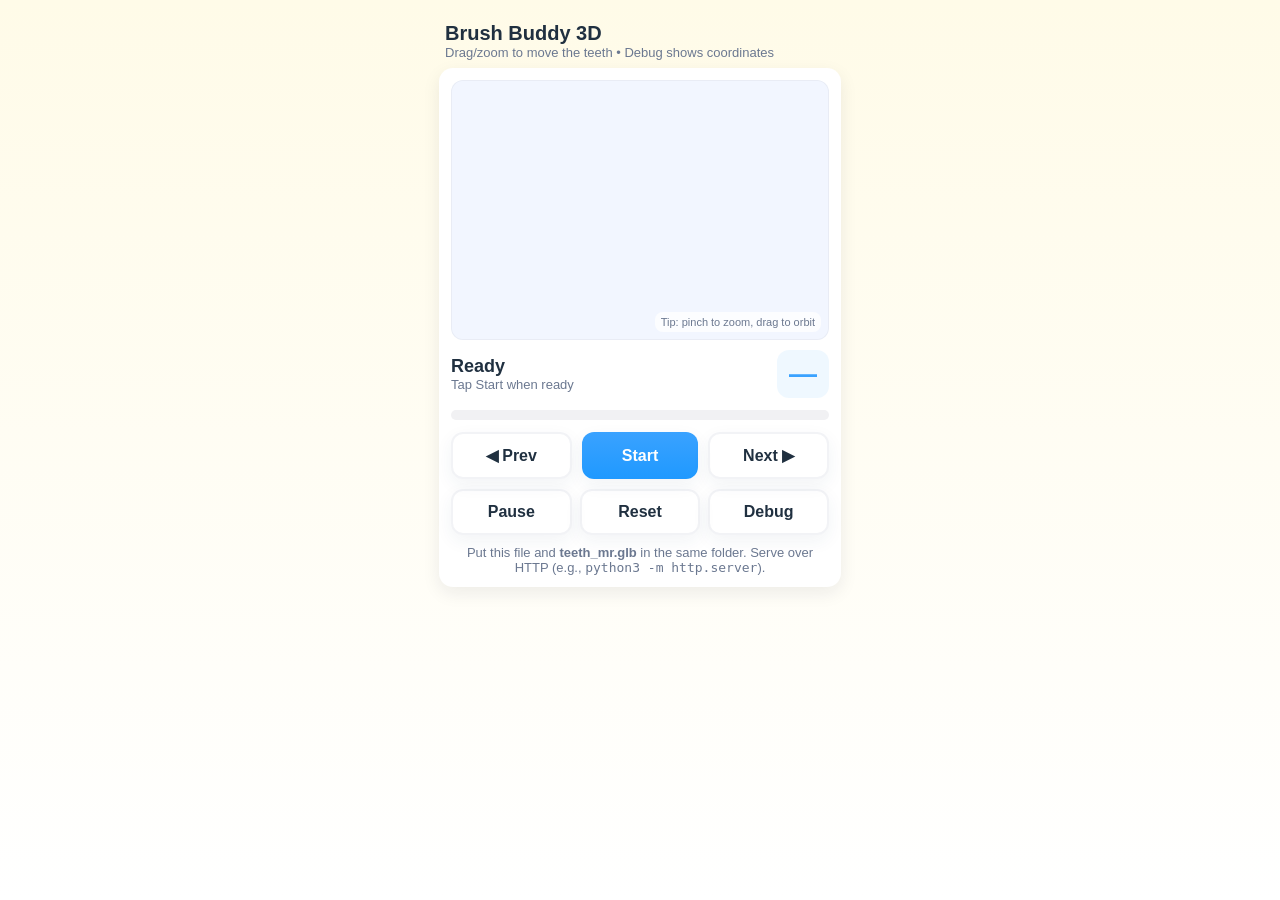
==== brush_buddy.html @ 21dcbd06 "Rename base html file" ====
<!doctype html>
<html lang="en">
<head>
<meta charset="utf-8" />
<meta name="viewport" content="width=device-width,initial-scale=1,viewport-fit=cover" />
<title>Brush Buddy 3D — Kids Brushing Timer</title>
<style>
  :root{ --bg:#fffbe8; --card:#ffffff; --accent:#3aa2ff; --accent-2:#ffb86b; --text:#203040; --muted:#6b7890; }
  html,body{ height:100%; margin:0; font-family:-apple-system,BlinkMacSystemFont,"Segoe UI",Roboto,Arial;
    background:linear-gradient(180deg,var(--bg),#fff); color:var(--text); }
  .app{ max-width:430px; margin:0 auto; padding:14px; box-sizing:border-box; }
  header{ display:flex; align-items:center; gap:12px; padding:8px 6px; }
  h1{ font-size:20px; margin:0; }
  .card{ background:var(--card); border-radius:14px; box-shadow:0 6px 18px rgba(20,30,50,.08); padding:12px; }
  .three-wrap{ width:100%; height:260px; border-radius:12px; overflow:hidden; background:#f2f6ff;
    box-shadow: inset 0 0 0 1px rgba(0,0,0,.04); position:relative; }
  .status{ display:flex; align-items:center; justify-content:space-between; gap:12px; margin-top:10px; }
  .step-label{ font-weight:700; font-size:18px; }
  .countdown{ font-size:28px; font-weight:800; color:var(--accent); background:rgba(58,162,255,.08);
    padding:8px 12px; border-radius:12px; }
  .progress{ width:100%; height:10px; background:rgba(20,30,50,.06); border-radius:999px; overflow:hidden; margin-top:12px; }
  .progress > i{ display:block; height:100%; width:0%;
    background:linear-gradient(90deg,#ff004c,#ff7a00,#ffee00,#33ff00,#00e5ff,#5a00ff,#ff00f0,#ff004c);
    background-size:300% 100%;
    animation:rainbow-crawl 3s linear infinite;
    transition:width .8s linear;
  }
  @keyframes rainbow-crawl{
    0%{ background-position:0% 50%; }
    100%{ background-position:100% 50%; }
  }
  .controls{ display:flex; gap:10px; margin-top:12px; }
  button{ flex:1; padding:12px 10px; border-radius:12px; font-weight:700; border:0; background:linear-gradient(180deg,#f3f7ff,#e6f1ff); color:var(--text); box-shadow:0 6px 18px rgba(40,60,100,.06); font-size:16px; }
  button.primary{ background:linear-gradient(180deg,var(--accent),#1f99ff); color:#fff; }
  button.ghost{ background:transparent; border:2px solid rgba(40,60,100,.06); }
  .footer-note{ margin-top:10px; font-size:13px; color:var(--muted); text-align:center; }
  @media (max-width:380px){ .three-wrap{ height:230px; } }

  /* Debug HUD */
  .hud{
    position:absolute; left:8px; top:8px; background:rgba(0,0,0,.55); color:#fff;
    padding:8px 10px; border-radius:10px; font-size:12px; line-height:1.25;
    backdrop-filter: blur(4px); display:none; max-width: calc(100% - 16px);
  }
  .hud pre{ margin:0; white-space:pre-wrap; word-break:break-word; font-family:ui-monospace,SFMono-Regular,Menlo,monospace; }
  .hud .row{ display:flex; gap:8px; align-items:center; margin-top:6px; }
  .hud button{
    padding:6px 8px; border-radius:8px; font-size:12px; font-weight:700; color:#203040;
    background:#fff; border:0; box-shadow:none; flex:0 0 auto;
  }
  .hint{
    position:absolute; right:8px; bottom:8px; font-size:11px; color:#6b7890;
    background:rgba(255,255,255,.8); padding:4px 6px; border-radius:8px;
  }
</style>
</head>
<body>
<div class="app">
  <header>
    <div>
      <h1>Brush Buddy 3D</h1>
      <div style="font-size:13px;color:var(--muted)">Drag/zoom to move the teeth • Debug shows coordinates</div>
    </div>
  </header>

  <div class="card">
    <div class="three-wrap" aria-label="3D teeth model">
      <div id="threeRoot" style="width:100%;height:100%;"></div>
      <div id="hud" class="hud">
        <div><strong>Debug</strong> — camera & target</div>
        <pre id="hudText"></pre>
        <div class="row"><button id="copyBtn">Copy</button></div>
      </div>
      <div class="hint">Tip: pinch to zoom, drag to orbit</div>
    </div>

    <div class="status">
      <div>
        <div class="step-label" id="stepLabel">Ready</div>
        <div style="font-size:13px;color:var(--muted)" id="stepHint">Tap Start when ready</div>
      </div>
      <div class="countdown" id="countdown">—</div>
    </div>

    <div class="progress"><i id="progFill"></i></div>

    <div class="controls" style="margin-top:12px;">
      <button id="backBtn" class="ghost">◀︎ Prev</button>
      <button id="startBtn" class="primary">Start</button>
      <button id="nextBtn" class="ghost">Next ▶︎</button>
    </div>

    <div style="display:flex;gap:8px;margin-top:10px;">
      <button id="pauseBtn" class="ghost" style="flex:1">Pause</button>
      <button id="resetBtn" class="ghost" style="flex:1">Reset</button>
      <button id="debugBtn" class="ghost" style="flex:1">Debug</button>
    </div>

    <div class="footer-note">
      Put this file and <b>teeth_mr.glb</b> in the same folder. Serve over HTTP (e.g., <code>python3 -m http.server</code>).
    </div>
  </div>
</div>

<script type="module">
/* Use esm.sh so all imports resolve on iPhone without import maps */
import * as THREE from "https://esm.sh/three@0.160.0";
import { GLTFLoader } from "https://esm.sh/three@0.160.0/examples/jsm/loaders/GLTFLoader.js";
import { OrbitControls } from "https://esm.sh/three@0.160.0/examples/jsm/controls/OrbitControls.js";

function toTitleCase(str) {
  return str.toLowerCase().replace(/\b\w/g, s => s.toUpperCase());
}

/* ------------ UI + Timer ------------ */
function buildSequenceFor(prefix){
  const P = toTitleCase(prefix);
  return [
    { key:`${prefix}-chew-right`, label:`${P} — Right`, duration:15 },
    { key:`${prefix}-chew-left`,  label:`${P} — Left`,  duration:15 },
    { key:`${prefix}-front`,      label:`${P} front`,           duration:10 },
    { key:`${prefix}-behind`,     label:`Behind front teeth`,    duration:10 },
    { key:`${prefix}-in-left`,    label:`${P} inside - outside`,   duration:7  },
    { key:`${prefix}-out-left`,   label:`${P} outside - inside`,  duration:7  },
    { key:`${prefix}-in-right`,   label:`${P} inside - outside`,  duration:7  },
    { key:`${prefix}-out-right`,  label:`${P} outside - inside`, duration:7  },
  ];
}
const sequence = [...buildSequenceFor('upper'), ...buildSequenceFor('lower')];
const ui = {
  countdown: document.getElementById('countdown'),
  stepLabel: document.getElementById('stepLabel'),
  stepHint:  document.getElementById('stepHint'),
  progFill:  document.getElementById('progFill'),
  startBtn:  document.getElementById('startBtn'),
  pauseBtn:  document.getElementById('pauseBtn'),
  hud:       document.getElementById('hud'),
  hudText:   document.getElementById('hudText'),
  copyBtn:   document.getElementById('copyBtn'),
};
let state = { idx:0, secondsLeft: sequence[0].duration, running:false, ticker:null };
function formatTime(sec){ const m=Math.floor(sec/60), s=sec%60; return `${m}:${s<10?'0':''}${s}`; }
function beep(){ try{ const C=new (window.AudioContext||window.webkitAudioContext)(); const o=C.createOscillator(),g=C.createGain(); o.type='sine'; o.frequency.value=880; g.gain.value=0.02; o.connect(g); g.connect(C.destination); o.start(); setTimeout(()=>{o.stop();C.close();},120);}catch{} }

/* ------------ 3D Scene ------------ */
const container = document.getElementById('threeRoot');
const renderer = new THREE.WebGLRenderer({ antialias:true, alpha:true, powerPreference:'high-performance' });
renderer.setPixelRatio(Math.min(window.devicePixelRatio, 2));
renderer.setSize(container.clientWidth, container.clientHeight);
renderer.outputColorSpace = THREE.SRGBColorSpace;
renderer.toneMapping = THREE.ACESFilmicToneMapping;
renderer.toneMappingExposure = 1.0;
container.appendChild(renderer.domElement);

const scene = new THREE.Scene();
scene.background = new THREE.Color(0xf3f7ff);

const camera = new THREE.PerspectiveCamera(36, container.clientWidth/container.clientHeight, 0.01, 200);
camera.position.set(0, 0.2, 2.0);

// Lights
scene.add(new THREE.AmbientLight(0xffffff, 0.65));
const dir = new THREE.DirectionalLight(0xffffff, 1.0);
dir.position.set(1.2, 1.1, 1.5);
scene.add(dir);

// Controls (moveable model)
const controls = new OrbitControls(camera, renderer.domElement);
controls.enableDamping = true;
controls.dampingFactor = 0.08;
controls.rotateSpeed = 0.9;
controls.zoomSpeed = 0.6;
controls.panSpeed = 0.8;
//controls.target.set(0,0,0);

// Root
const root = new THREE.Group();
scene.add(root);
let model=null, bcenter=new THREE.Vector3(), bradius=0;

// Load model (converted metallic-roughness)
const loader = new GLTFLoader();
loader.load('./teeth_mr.glb',
  (gltf)=>{
    model = gltf.scene;

    // Ensure visible
    model.traverse(n=>{
      if(n.isMesh){ n.frustumCulled = false; n.castShadow=false; n.receiveShadow=false; }
    });

    root.add(model);

    // 🔸 Scale up 2× (per your request)
    // model.scale.multiplyScalar(2);

    // Center & bounds
    const box = new THREE.Box3().setFromObject(model);
    const size = new THREE.Vector3();
    const center = new THREE.Vector3();

    box.getSize(size);
    box.getCenter(center);

    if(Math.max(size.x,size.y,size.z) > 1e-6){
      model.position.sub(center);
      box.setFromObject(model);
    }
    const sphere = box.getBoundingSphere(new THREE.Sphere());
    bcenter.copy(sphere.center);
    bradius = Math.max(sphere.radius/1.5, 1e-3);


    // Auto-frame
    fitCameraToSphere(camera, bcenter, bradius, 1.35, new THREE.Vector3(0.6, 0.35, 0.9));
    controls.target.copy(bcenter);
    controls.update();

    // Start sequence
    setCameraToKey(sequence[0].key, true);
    renderStep();
    updateHud();
  },
  undefined,
  (err)=>{
    ui.stepHint.textContent = 'Could not load teeth_mr.glb — is it next to this file?';
    console.error(err);
  }
);

// Fit camera util
function fitCameraToSphere(cam, center, radius, zoom=1.2, dirHint=new THREE.Vector3(0,0,1)){
  const fov = cam.fov * Math.PI/180;
  const dist = (radius * zoom) / Math.sin(fov/2);
  const dir = dirHint.clone().normalize();
  cam.position.copy(center).addScaledVector(dir, dist);
  cam.near = Math.max(0.01, dist - radius*2);
  cam.far  = dist + radius*2 + 5;
  cam.updateProjectionMatrix();
  cam.lookAt(center);
}

// Views (directional) → converted to positions relative to model radius
function viewPositionFromDir(dir){
  if(!bradius) return new THREE.Vector3(0,0,2);
  const fov = camera.fov * Math.PI/180;
  const dist = (bradius * 1.25) / Math.sin(fov/2);
  const d = dir.clone().normalize();
  return bcenter.clone().addScaledVector(d, dist);
}
const VIEW_DIRS = {
  'upper-chew-right': new THREE.Vector3( 0.4,  -0.6,  1.2),
  // 'upper-chew-right': new THREE.Vector3( 0.8,  0.5,  0.8),
  'upper-chew-left' : new THREE.Vector3(-0.4,  -0.6,  1.2),
  // 'upper-chew-left' : new THREE.Vector3(-0.8,  0.5,  0.8),
  'upper-front'     : new THREE.Vector3( 0.0,  0.4,  1.2),
  'upper-behind'    : new THREE.Vector3( 0.0,  0.6, -1.9),
  'upper-in-left'   : new THREE.Vector3(-0.8,  0.5, -0.2),
  'upper-out-left'  : new THREE.Vector3(-0.8,  0.3,  0.6),
  'upper-in-right'  : new THREE.Vector3( 0.8,  0.5, -0.2),
  'upper-out-right' : new THREE.Vector3( 0.8,  0.3,  0.6),

  'lower-chew-right': new THREE.Vector3( 0.8, -0.4,  0.8),
  'lower-chew-left' : new THREE.Vector3(-0.8, -0.4,  0.8),
  'lower-front'     : new THREE.Vector3( 0.0, -0.2,  1.2),
  'lower-behind'    : new THREE.Vector3( 0.0, -0.4, -0.9),
  'lower-in-left'   : new THREE.Vector3(-0.8, -0.3, -0.2),
  'lower-out-left'  : new THREE.Vector3(-0.8, -0.3,  0.6),
  'lower-in-right'  : new THREE.Vector3( 0.8, -0.3, -0.2),
  'lower-out-right' : new THREE.Vector3( 0.8, -0.3,  0.6),
};

// Camera tween
let tweenStart = 0, tweenDur = 550;
const startPos = new THREE.Vector3(), endPos = new THREE.Vector3();

function setCameraToKey(key, immediate=false){
  if(!bradius) return;
  const dir = VIEW_DIRS[key] ? VIEW_DIRS[key].clone() : new THREE.Vector3(0,0,1);
  const dst = viewPositionFromDir(dir);
  controls.target.copy(bcenter); // keep target locked on teeth
  controls.update();
  if(immediate){
    camera.position.copy(dst);
    camera.lookAt(bcenter);
    controls.update();
    return;
  }
  startPos.copy(camera.position);
  endPos.copy(dst);
  tweenStart = performance.now();
}
function updateTween(now){
  const t = Math.min(1, (now - tweenStart)/tweenDur);
  const e = t<0.5 ? 2*t*t : 1 - Math.pow(-2*t+2,2)/2;
  camera.position.lerpVectors(startPos, endPos, e);
  camera.lookAt(bcenter);
  controls.update();
}

/* ------------ Render & Resize ------------ */
function onResize(){
  const w = container.clientWidth, h = container.clientHeight;
  camera.aspect = w/h;
  camera.updateProjectionMatrix();
  renderer.setSize(w,h,false);
}
window.addEventListener('resize', onResize);
renderer.setAnimationLoop((now)=>{ updateTween(now||performance.now()); renderer.render(scene, camera); });

/* ------------ Debug toggle & HUD ------------ */
let debugOn = false, savedMaterials = [];
function updateHud(){
  if(!debugOn) return;
  const pos = camera.position, tgt = controls.target;
  const dist = pos.distanceTo(tgt);
  const az = controls.getAzimuthalAngle?.() ?? 0; // radians
  const pol = controls.getPolarAngle?.() ?? 0;    // radians
  const to3 = (v)=>`${v.x.toFixed(3)}, ${v.y.toFixed(3)}, ${v.z.toFixed(3)}`;
  ui.hudText.textContent =
`pos:  (${to3(pos)})
tgt:  (${to3(tgt)})
dist: ${dist.toFixed(3)}
azim: ${az.toFixed(3)} rad (${(az*180/Math.PI).toFixed(1)}°)
polar:${pol.toFixed(3)} rad (${(pol*180/Math.PI).toFixed(1)}°)`;
}
function toggleDebug(){
  debugOn = !debugOn;
  ui.hud.style.display = debugOn ? 'block' : 'none';
  if(!model) return;
  if(debugOn){
    savedMaterials = [];
    model.traverse(n=>{
      if(n.isMesh){ savedMaterials.push([n, n.material]); n.material = new THREE.MeshNormalMaterial(); }
    });
    updateHud();
  }else{
    savedMaterials.forEach(([mesh, mat])=> mesh.material = mat);
    savedMaterials = [];
  }
}
document.getElementById('debugBtn').addEventListener('click', toggleDebug);
ui.copyBtn.addEventListener('click', async ()=>{
  try{ await navigator.clipboard.writeText(ui.hudText.textContent); ui.hudText.textContent += "\n(copied)"; setTimeout(updateHud, 1200);}catch{}
});
controls.addEventListener('change', updateHud);

/* ------------ Timer wiring ------------ */
const countdown = document.getElementById('countdown');
function renderStep(){
  if(state.idx >= sequence.length){
    ui.stepLabel.textContent = 'Done!'; ui.stepHint.textContent = 'All areas brushed — great job!';
    countdown.textContent = '0:00'; ui.progFill.style.width = '100%';
    navigator.vibrate && navigator.vibrate([80,40,80]); return;
  }
  const s = sequence[state.idx];
  ui.stepLabel.textContent = `Step ${state.idx+1} — ${s.label}`;
  ui.stepHint.textContent  = `Brush this area for ${s.duration} seconds`;
  countdown.textContent = formatTime(state.secondsLeft);
  ui.progFill.style.width = Math.round((state.idx / sequence.length) * 100) + '%';
  setCameraToKey(s.key, false);
  beep(); navigator.vibrate && navigator.vibrate(40);
}
function nextStep(){ if(state.idx < sequence.length) state.idx++; if(state.idx >= sequence.length){ stopTicker(); renderStep(); return; } state.secondsLeft = sequence[state.idx].duration; renderStep(); }
function prevStep(){ state.idx = Math.max(0, state.idx-1); state.secondsLeft = sequence[state.idx].duration; renderStep(); }
function startTicker(){
  if(state.running) return; state.running = true;
  ui.startBtn.textContent='Running...'; ui.startBtn.classList.remove('primary'); ui.startBtn.disabled = true;
  state.ticker = setInterval(()=>{ if(state.secondsLeft>0){ state.secondsLeft--; countdown.textContent = formatTime(state.secondsLeft); } else { nextStep(); } }, 1000);
}
function stopTicker(){ state.running=false; clearInterval(state.ticker); state.ticker=null; ui.startBtn.textContent='Start'; ui.startBtn.classList.add('primary'); ui.startBtn.disabled=false; }
function pauseToggle(){ if(state.running){ clearInterval(state.ticker); state.ticker=null; state.running=false; ui.pauseBtn.textContent='Resume'; } else { startTicker(); ui.pauseBtn.textContent='Pause'; } }
function resetAll(){ stopTicker(); state.idx=0; state.secondsLeft = sequence[0].duration; renderStep(); ui.pauseBtn.textContent='Pause'; }

/* Buttons */
document.getElementById('startBtn').addEventListener('click', ()=>{
  if(state.idx >= sequence.length) resetAll();
  if(bradius){ setCameraToKey(sequence[state.idx].key, true); }
  startTicker(); beep(); navigator.vibrate && navigator.vibrate(80);
});
document.getElementById('nextBtn').addEventListener('click', nextStep);
document.getElementById('backBtn').addEventListener('click', prevStep);
document.getElementById('pauseBtn').addEventListener('click', pauseToggle);
document.getElementById('resetBtn').addEventListener('click', resetAll);

// Initialize
state.secondsLeft = sequence[0].duration; renderStep();
</script>
</body>
</html>
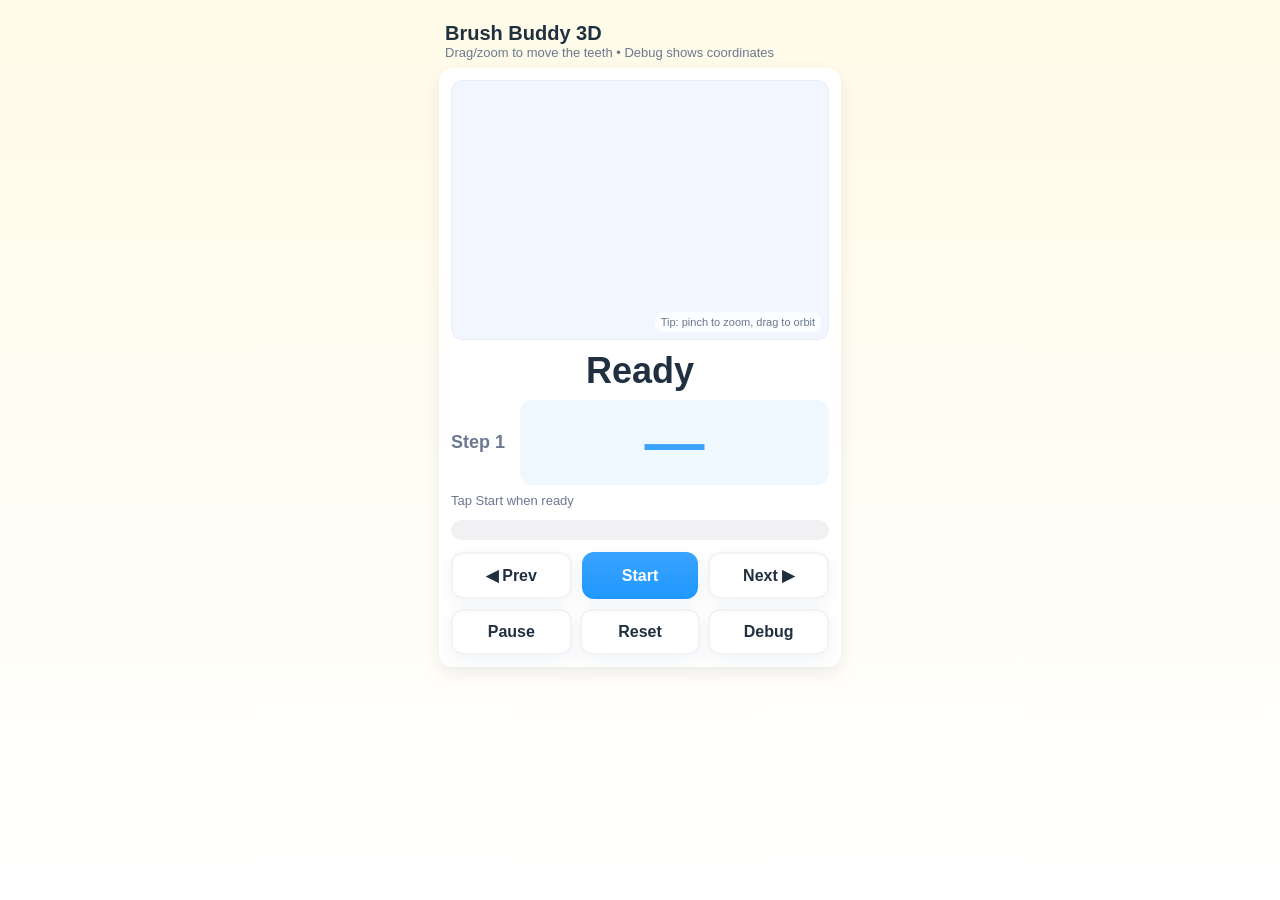
==== commit 12bab0eb: "Move style to css file" ====
--- a/brush_buddy.html
+++ b/brush_buddy.html
@@ -4,68 +4,20 @@
 <meta charset="utf-8" />
 <meta name="viewport" content="width=device-width,initial-scale=1,viewport-fit=cover" />
 <title>Brush Buddy 3D — Kids Brushing Timer</title>
-<style>
-  :root{ --bg:#fffbe8; --card:#ffffff; --accent:#3aa2ff; --accent-2:#ffb86b; --text:#203040; --muted:#6b7890; }
-  html,body{ height:100%; margin:0; font-family:-apple-system,BlinkMacSystemFont,"Segoe UI",Roboto,Arial;
-    background:linear-gradient(180deg,var(--bg),#fff); color:var(--text); }
-  .app{ max-width:430px; margin:0 auto; padding:14px; box-sizing:border-box; }
-  header{ display:flex; align-items:center; gap:12px; padding:8px 6px; }
-  h1{ font-size:20px; margin:0; }
-  .card{ background:var(--card); border-radius:14px; box-shadow:0 6px 18px rgba(20,30,50,.08); padding:12px; }
-  .three-wrap{ width:100%; height:260px; border-radius:12px; overflow:hidden; background:#f2f6ff;
-    box-shadow: inset 0 0 0 1px rgba(0,0,0,.04); position:relative; }
-  .status{ display:flex; align-items:center; justify-content:space-between; gap:12px; margin-top:10px; }
-  .step-label{ font-weight:700; font-size:18px; }
-  .countdown{ font-size:28px; font-weight:800; color:var(--accent); background:rgba(58,162,255,.08);
-    padding:8px 12px; border-radius:12px; }
-  .progress{ width:100%; height:10px; background:rgba(20,30,50,.06); border-radius:999px; overflow:hidden; margin-top:12px; }
-  .progress > i{ display:block; height:100%; width:0%;
-    background:linear-gradient(90deg,#ff004c,#ff7a00,#ffee00,#33ff00,#00e5ff,#5a00ff,#ff00f0,#ff004c);
-    background-size:300% 100%;
-    animation:rainbow-crawl 3s linear infinite;
-    transition:width .8s linear;
-  }
-  @keyframes rainbow-crawl{
-    0%{ background-position:0% 50%; }
-    100%{ background-position:100% 50%; }
-  }
-  .controls{ display:flex; gap:10px; margin-top:12px; }
-  button{ flex:1; padding:12px 10px; border-radius:12px; font-weight:700; border:0; background:linear-gradient(180deg,#f3f7ff,#e6f1ff); color:var(--text); box-shadow:0 6px 18px rgba(40,60,100,.06); font-size:16px; }
-  button.primary{ background:linear-gradient(180deg,var(--accent),#1f99ff); color:#fff; }
-  button.ghost{ background:transparent; border:2px solid rgba(40,60,100,.06); }
-  .footer-note{ margin-top:10px; font-size:13px; color:var(--muted); text-align:center; }
-  @media (max-width:380px){ .three-wrap{ height:230px; } }
-
-  /* Debug HUD */
-  .hud{
-    position:absolute; left:8px; top:8px; background:rgba(0,0,0,.55); color:#fff;
-    padding:8px 10px; border-radius:10px; font-size:12px; line-height:1.25;
-    backdrop-filter: blur(4px); display:none; max-width: calc(100% - 16px);
-  }
-  .hud pre{ margin:0; white-space:pre-wrap; word-break:break-word; font-family:ui-monospace,SFMono-Regular,Menlo,monospace; }
-  .hud .row{ display:flex; gap:8px; align-items:center; margin-top:6px; }
-  .hud button{
-    padding:6px 8px; border-radius:8px; font-size:12px; font-weight:700; color:#203040;
-    background:#fff; border:0; box-shadow:none; flex:0 0 auto;
-  }
-  .hint{
-    position:absolute; right:8px; bottom:8px; font-size:11px; color:#6b7890;
-    background:rgba(255,255,255,.8); padding:4px 6px; border-radius:8px;
-  }
-</style>
+<link rel="stylesheet" href="brush_buddy.css" />
 </head>
 <body>
 <div class="app">
   <header>
     <div>
       <h1>Brush Buddy 3D</h1>
-      <div style="font-size:13px;color:var(--muted)">Drag/zoom to move the teeth • Debug shows coordinates</div>
+      <div class="subhead">Drag/zoom to move the teeth • Debug shows coordinates</div>
     </div>
   </header>
 
   <div class="card">
     <div class="three-wrap" aria-label="3D teeth model">
-      <div id="threeRoot" style="width:100%;height:100%;"></div>
+      <div id="threeRoot"></div>
       <div id="hud" class="hud">
         <div><strong>Debug</strong> — camera & target</div>
         <pre id="hudText"></pre>
@@ -75,30 +27,28 @@
     </div>
 
     <div class="status">
-      <div>
-        <div class="step-label" id="stepLabel">Ready</div>
-        <div style="font-size:13px;color:var(--muted)" id="stepHint">Tap Start when ready</div>
+      <div class="step-label" id="stepLabel">Ready</div>
+      <div class="status-row">
+        <div class="step-num" id="stepNum">Step 1</div>
+        <div class="countdown" id="countdown">—</div>
       </div>
-      <div class="countdown" id="countdown">—</div>
+      <div class="step-hint" id="stepHint">Tap Start when ready</div>
     </div>
 
     <div class="progress"><i id="progFill"></i></div>
 
-    <div class="controls" style="margin-top:12px;">
+    <div class="controls">
       <button id="backBtn" class="ghost">◀︎ Prev</button>
       <button id="startBtn" class="primary">Start</button>
       <button id="nextBtn" class="ghost">Next ▶︎</button>
     </div>
 
-    <div style="display:flex;gap:8px;margin-top:10px;">
-      <button id="pauseBtn" class="ghost" style="flex:1">Pause</button>
-      <button id="resetBtn" class="ghost" style="flex:1">Reset</button>
-      <button id="debugBtn" class="ghost" style="flex:1">Debug</button>
-    </div>
-
-    <div class="footer-note">
-      Put this file and <b>teeth_mr.glb</b> in the same folder. Serve over HTTP (e.g., <code>python3 -m http.server</code>).
-    </div>
+    <div class="controls-secondary">
+      <button id="pauseBtn" class="ghost">Pause</button>
+      <button id="resetBtn" class="ghost">Reset</button>
+      <button id="debugBtn" class="ghost">Debug</button>
+    </div>
+
   </div>
 </div>
 
@@ -131,6 +81,7 @@
   countdown: document.getElementById('countdown'),
   stepLabel: document.getElementById('stepLabel'),
   stepHint:  document.getElementById('stepHint'),
+  stepNum:   document.getElementById('stepNum'),
   progFill:  document.getElementById('progFill'),
   startBtn:  document.getElementById('startBtn'),
   pauseBtn:  document.getElementById('pauseBtn'),
@@ -354,7 +305,8 @@
     navigator.vibrate && navigator.vibrate([80,40,80]); return;
   }
   const s = sequence[state.idx];
-  ui.stepLabel.textContent = `Step ${state.idx+1} — ${s.label}`;
+  ui.stepLabel.textContent = s.label;
+  ui.stepNum.textContent   = `Step ${state.idx+1}`;
   ui.stepHint.textContent  = `Brush this area for ${s.duration} seconds`;
   countdown.textContent = formatTime(state.secondsLeft);
   ui.progFill.style.width = Math.round((state.idx / sequence.length) * 100) + '%';
--- a/brush_buddy.css
+++ b/brush_buddy.css
@@ -0,0 +1,72 @@
+:root{ --bg:#fffbe8; --card:#ffffff; --accent:#3aa2ff; --accent-2:#ffb86b; --text:#203040; --muted:#6b7890; }
+html,body{
+  height:100%;
+  margin:0;
+  font-family:-apple-system,BlinkMacSystemFont,"Segoe UI",Roboto,Arial;
+  background:linear-gradient(180deg,var(--bg),#fff);
+  color:var(--text);
+}
+.app{ max-width:430px; margin:0 auto; padding:14px; box-sizing:border-box; }
+header{ display:flex; align-items:center; gap:12px; padding:8px 6px; }
+h1{ font-size:20px; margin:0; }
+.subhead{ font-size:13px; color:var(--muted); }
+
+.card{ background:var(--card); border-radius:14px; box-shadow:0 6px 18px rgba(20,30,50,.08); padding:12px; }
+.three-wrap{
+  width:100%; height:260px; border-radius:12px; overflow:hidden; background:#f2f6ff;
+  box-shadow: inset 0 0 0 1px rgba(0,0,0,.04); position:relative;
+}
+#threeRoot{ width:100%; height:100%; }
+
+.status{ display:flex; flex-direction:column; gap:8px; margin-top:10px; }
+.step-label{ font-weight:800; font-size:36px; text-align: center;}
+.status-row{ display:flex; align-items:center; justify-content:space-between; gap:12px; }
+.step-num{ font-weight:700; font-size:18px; color:var(--muted); flex:1; }
+.countdown{
+  font-size:60px; font-weight:800; color:var(--accent); background:rgba(58,162,255,.08);
+  padding:8px 12px; border-radius:12px; flex:5; text-align:center;
+}
+.step-hint{ font-size:13px; color:var(--muted); }
+
+.progress{ width:100%; height:20px; background:rgba(20,30,50,.06); border-radius:999px; overflow:hidden; margin-top:12px; }
+.progress > i{
+  display:block; height:100%; width:0%;
+  background:linear-gradient(90deg,#ff004c,#ff7a00,#ffee00,#33ff00,#00e5ff,#5a00ff,#ff00f0,#ff004c);
+  background-size:300% 100%;
+  animation:rainbow-crawl 3s linear infinite;
+  transition:width .8s linear;
+}
+@keyframes rainbow-crawl{
+  0%{ background-position:0% 50%; }
+  100%{ background-position:100% 50%; }
+}
+
+.controls{ display:flex; gap:10px; margin-top:12px; }
+.controls-secondary{ display:flex; gap:8px; margin-top:10px; }
+button{
+  flex:1; padding:12px 10px; border-radius:12px; font-weight:700; border:0;
+  background:linear-gradient(180deg,#f3f7ff,#e6f1ff); color:var(--text);
+  box-shadow:0 6px 18px rgba(40,60,100,.06); font-size:16px;
+}
+button.primary{ background:linear-gradient(180deg,var(--accent),#1f99ff); color:#fff; }
+button.ghost{ background:transparent; border:2px solid rgba(40,60,100,.06); }
+
+.footer-note{ margin-top:10px; font-size:13px; color:var(--muted); text-align:center; }
+@media (max-width:380px){ .three-wrap{ height:230px; } }
+
+/* Debug HUD */
+.hud{
+  position:absolute; left:8px; top:8px; background:rgba(0,0,0,.55); color:#fff;
+  padding:8px 10px; border-radius:10px; font-size:12px; line-height:1.25;
+  backdrop-filter: blur(4px); display:none; max-width: calc(100% - 16px);
+}
+.hud pre{ margin:0; white-space:pre-wrap; word-break:break-word; font-family:ui-monospace,SFMono-Regular,Menlo,monospace; }
+.hud .row{ display:flex; gap:8px; align-items:center; margin-top:6px; }
+.hud button{
+  padding:6px 8px; border-radius:8px; font-size:12px; font-weight:700; color:#203040;
+  background:#fff; border:0; box-shadow:none; flex:0 0 auto;
+}
+.hint{
+  position:absolute; right:8px; bottom:8px; font-size:11px; color:#6b7890;
+  background:rgba(255,255,255,.8); padding:4px 6px; border-radius:8px;
+}
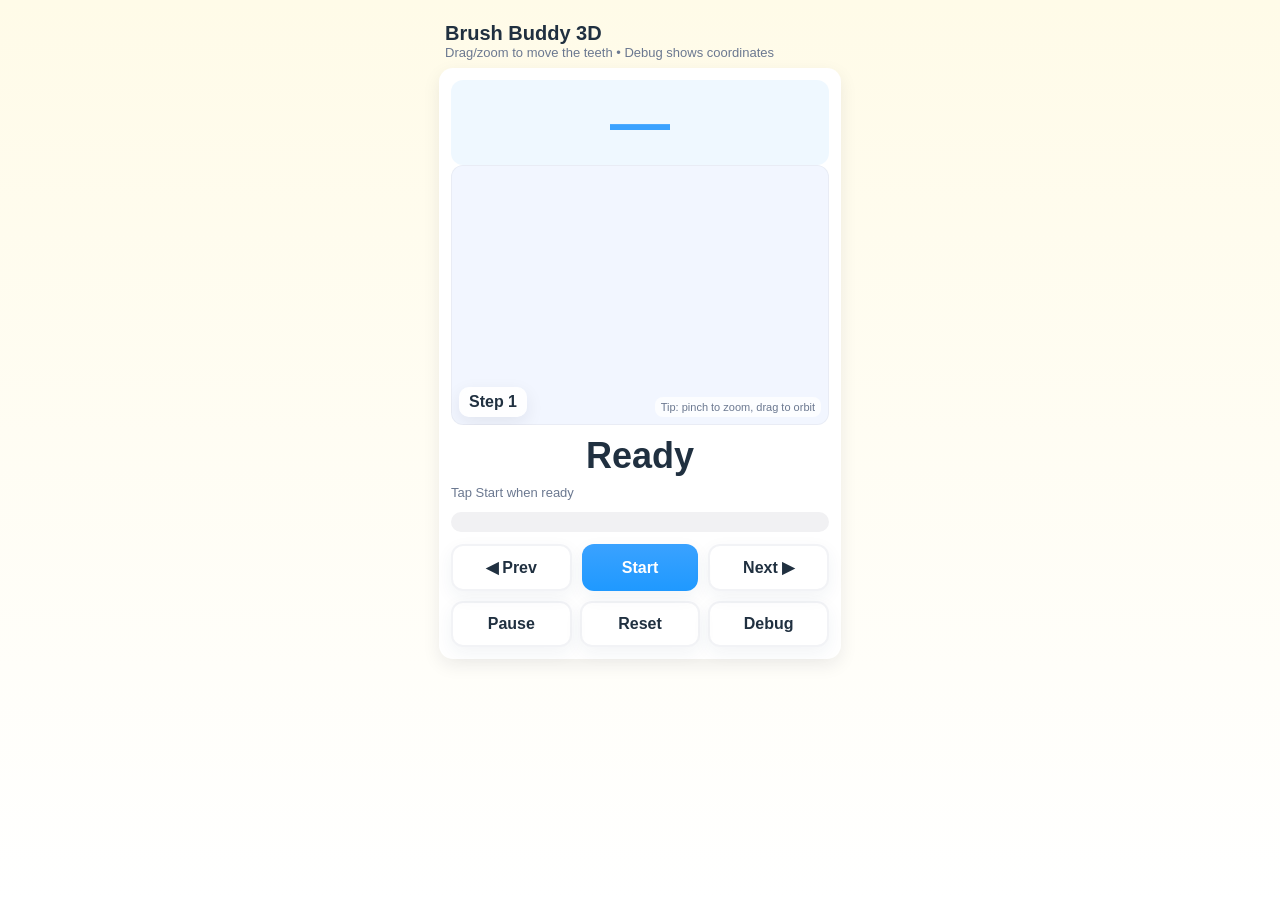
==== commit adaabc77: "Move the countdown to the top, overlay the step {#}" ====
--- a/brush_buddy.html
+++ b/brush_buddy.html
@@ -16,8 +16,10 @@
   </header>
 
   <div class="card">
+    <div class="countdown" id="countdown">—</div>
     <div class="three-wrap" aria-label="3D teeth model">
       <div id="threeRoot"></div>
+      <div class="step-overlay" id="stepNum">Step 1</div>
       <div id="hud" class="hud">
         <div><strong>Debug</strong> — camera & target</div>
         <pre id="hudText"></pre>
@@ -28,10 +30,6 @@
 
     <div class="status">
       <div class="step-label" id="stepLabel">Ready</div>
-      <div class="status-row">
-        <div class="step-num" id="stepNum">Step 1</div>
-        <div class="countdown" id="countdown">—</div>
-      </div>
       <div class="step-hint" id="stepHint">Tap Start when ready</div>
     </div>
 
--- a/brush_buddy.css
+++ b/brush_buddy.css
@@ -17,6 +17,15 @@
   box-shadow: inset 0 0 0 1px rgba(0,0,0,.04); position:relative;
 }
 #threeRoot{ width:100%; height:100%; }
+.step-overlay{
+  position:absolute; left:8px; bottom:8px;
+  padding:6px 10px; border-radius:10px;
+  font-weight:800; font-size:16px; color:#203040;
+  background:rgba(255,255,255,.9);
+  backdrop-filter: blur(4px);
+  box-shadow:0 6px 18px rgba(20,30,50,.08);
+  pointer-events:none;
+}
 
 .status{ display:flex; flex-direction:column; gap:8px; margin-top:10px; }
 .step-label{ font-weight:800; font-size:36px; text-align: center;}
